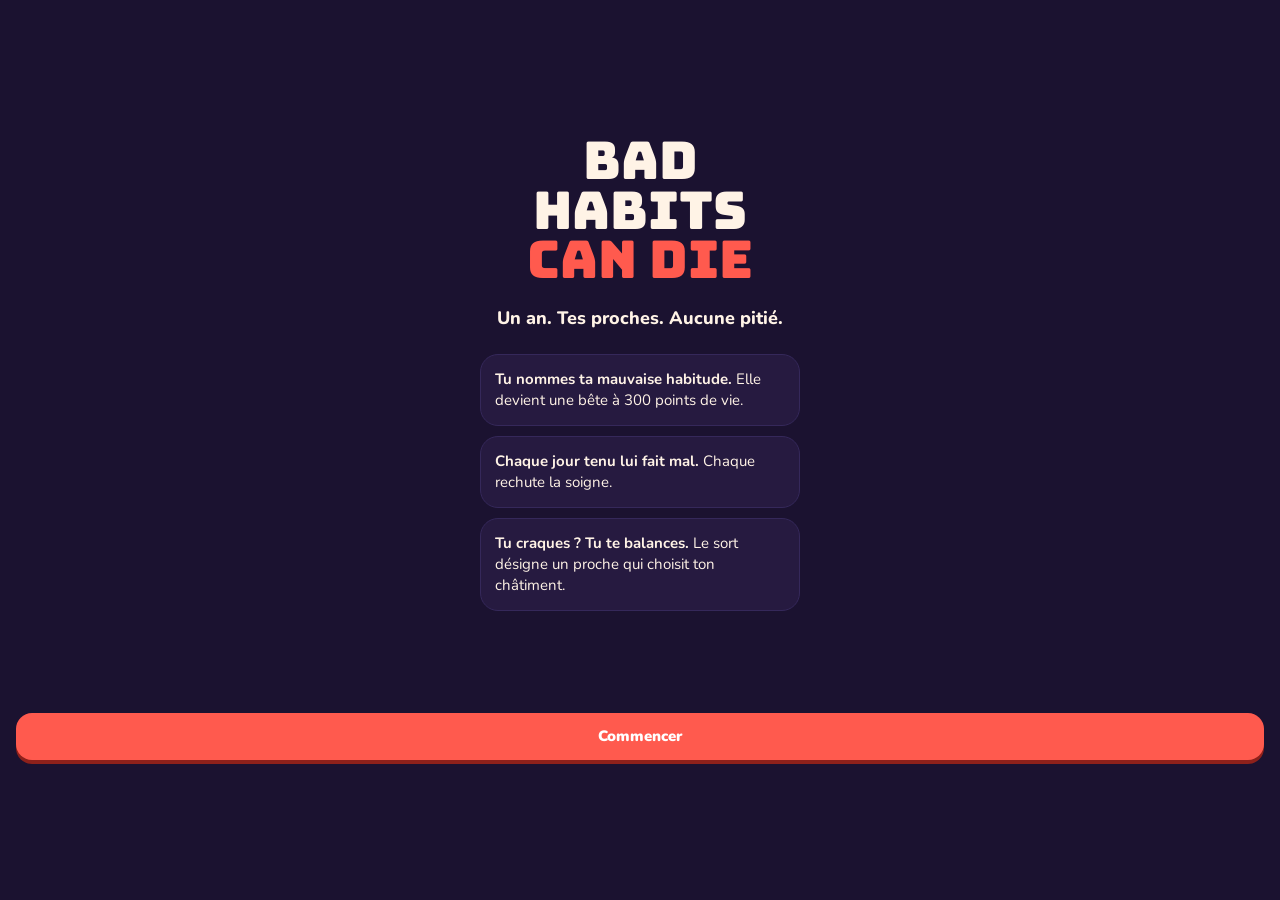
==== index.html @ df70e62b "Mise à jour automatique de l'appli quand une nouvelle version est en ligne Co-Authored-By: Claude Op" ====
<!doctype html>
<html lang="fr">
<head>
<meta charset="utf-8">
<meta name="viewport" content="width=device-width, initial-scale=1, viewport-fit=cover, user-scalable=no">
<meta name="theme-color" content="#1B1230">
<meta name="apple-mobile-web-app-capable" content="yes">
<link rel="manifest" href="manifest.webmanifest">
<link rel="apple-touch-icon" href="icon-192.png">
<title>Bad Habits Can Die</title>
<link rel="stylesheet" href="style.css?v=6">
</head>
<body>
<div id="app">
  <header id="entete" hidden>
    <button class="logo-mini choix-partie" id="btn-parties" aria-label="Changer de partie"><span id="nom-partie">BHCD</span><span class="fleche">▾</span><i class="point" id="point-parties" hidden></i></button>
    <div class="entete-infos">
      <span class="puce puce-jour" id="puce-jour">J+0</span>
      <span class="puce puce-points" id="puce-points">100 pts</span>
    </div>
  </header>
  <main id="vue"></main>
  <nav id="nav" hidden>
    <button class="onglet" data-onglet="fil"><span class="ico">◉</span><span>Fil</span></button>
    <button class="onglet" data-onglet="partie"><span class="ico">⚑</span><span>Partie</span></button>
    <button class="onglet-craque" id="btn-craque" aria-label="J'ai craqué"><span>J'AI<br>CRAQUÉ</span></button>
    <button class="onglet" data-onglet="badges"><span class="ico">✦</span><span>Badges</span></button>
    <button class="onglet" data-onglet="moi"><span class="ico">☺</span><span>Moi</span></button>
  </nav>
</div>
<div id="calques"></div>
<div id="bannieres"></div>
<canvas id="confettis"></canvas>
<script src="config.js?v=6"></script>
<script src="app.js?v=6"></script>
</body>
</html>
---- style.css ----
/* Bad Habits Can Die — un jeu sombre et vivant : encre violette, corail pour la honte,
   soleil pour les récompenses, menthe pour les jours tenus. Bungee pour les chiffres, Nunito pour le reste. */
@font-face { font-family: "Bungee"; src: url(fonts/bungee.woff2) format("woff2"); font-display: swap; }
@font-face { font-family: "Nunito"; src: url(fonts/nunito.woff2) format("woff2"); font-weight: 200 1000; font-display: swap; }

:root {
  --encre: #1B1230;
  --encre-2: #261A40;
  --encre-3: #35285A;
  --trait: #4A3B75;
  --papier: #FFF3E6;
  --brume: #B6A8D8;
  --corail: #FF5A4E;
  --corail-fonce: #C8352C;
  --soleil: #FFC93C;
  --menthe: #3DDC97;
  --ciel: #7AB8FF;
  --f-titre: "Bungee", "Arial Black", Impact, sans-serif;
  --f-texte: "Nunito", system-ui, -apple-system, "Segoe UI", Roboto, sans-serif;
  --r: 18px;
  --haut: env(safe-area-inset-top, 0px);
  --bas: env(safe-area-inset-bottom, 0px);
  color-scheme: dark;
}

* { box-sizing: border-box; -webkit-tap-highlight-color: transparent; }
html, body { height: 100%; margin: 0; }
body {
  background: var(--encre);
  color: var(--papier);
  font-family: var(--f-texte);
  font-size: 15px;
  line-height: 1.4;
  overflow: hidden;
  user-select: none;
  -webkit-user-select: none;
}
button { font: inherit; color: inherit; border: 0; background: none; cursor: pointer; }
input, textarea { font: inherit; user-select: text; -webkit-user-select: text; }
button:focus-visible, input:focus-visible, textarea:focus-visible { outline: 3px solid var(--soleil); outline-offset: 2px; }
[hidden] { display: none !important; }

#app { height: 100%; display: flex; flex-direction: column; }

/* ---------- En-tête ---------- */
#entete {
  display: flex; align-items: center; justify-content: space-between;
  padding: calc(10px + var(--haut)) 16px 10px;
  background: var(--encre);
  border-bottom: 1px solid var(--encre-3);
  flex: none;
}
.logo-mini { font-family: var(--f-titre); font-size: 20px; color: var(--corail); letter-spacing: 1px; }
.entete-infos { display: flex; gap: 8px; }
.puce {
  font-family: var(--f-titre); font-size: 12px; padding: 5px 10px; border-radius: 99px;
  background: var(--encre-3); font-variant-numeric: tabular-nums;
}
.puce-points { color: var(--soleil); }
.puce.pop { animation: pop .5s; }

/* ---------- Vue principale ---------- */
#vue { flex: 1; overflow-y: auto; overflow-x: hidden; padding: 14px 16px 120px; -webkit-overflow-scrolling: touch; }
.vue-entree > * { animation: monte .35s both; }
.vue-entree > *:nth-child(2) { animation-delay: .04s; }
.vue-entree > *:nth-child(3) { animation-delay: .08s; }
.vue-entree > *:nth-child(4) { animation-delay: .12s; }
.vue-entree > *:nth-child(n+5) { animation-delay: .16s; }

h1, h2, h3 { margin: 0; text-wrap: balance; }
.titre-section {
  font-family: var(--f-titre); font-size: 13px; letter-spacing: 1.5px; color: var(--brume);
  margin: 22px 0 10px; text-transform: uppercase;
}
.titre-section:first-child { margin-top: 4px; }
.discret { color: var(--brume); font-size: 13px; }
.pile { display: flex; flex-direction: column; gap: 10px; }

/* ---------- Navigation ---------- */
#nav {
  position: fixed; left: 0; right: 0; bottom: 0; z-index: 20;
  display: grid; grid-template-columns: 1fr 1fr 92px 1fr 1fr; align-items: end;
  padding: 8px 8px calc(8px + var(--bas));
  background: linear-gradient(to top, var(--encre) 70%, rgba(27,18,48,0));
}
.onglet {
  display: flex; flex-direction: column; align-items: center; gap: 2px; padding: 8px 0 4px;
  color: var(--brume); font-size: 11px; font-weight: 800; border-radius: 14px; transition: color .2s, background .2s;
}
.onglet .ico { font-size: 20px; line-height: 1; transition: transform .25s; }
.onglet.actif { color: var(--papier); background: var(--encre-3); }
.onglet.actif .ico { transform: translateY(-2px) scale(1.15); color: var(--soleil); }
.onglet-craque {
  width: 80px; height: 80px; margin: 0 auto -2px; border-radius: 50%;
  background: radial-gradient(circle at 35% 30%, #FF8A7F, var(--corail) 45%, var(--corail-fonce));
  box-shadow: 0 6px 0 #8E211B, 0 0 0 5px var(--encre), 0 0 28px rgba(255,90,78,.55);
  font-family: var(--f-titre); font-size: 13px; line-height: 1.05; color: #fff;
  animation: battement 2.4s infinite; transition: transform .1s, box-shadow .1s;
}
.onglet-craque:active { transform: translateY(5px); box-shadow: 0 1px 0 #8E211B, 0 0 0 5px var(--encre); }

/* ---------- Cartes ---------- */
.carte { background: var(--encre-2); border: 1px solid var(--encre-3); border-radius: var(--r); padding: 14px; }
.carte-tache {
  background: linear-gradient(135deg, #3B2550, #2A1B44); border: 2px solid var(--soleil);
  border-radius: var(--r); padding: 14px; display: flex; flex-direction: column; gap: 10px;
  animation: lueur 2s infinite;
}
.carte-tache .etiquette { font-family: var(--f-titre); font-size: 11px; color: var(--soleil); letter-spacing: 1px; }
.carte-tache p { margin: 0; font-weight: 700; }
.minuteur { font-family: var(--f-titre); font-size: 13px; color: var(--corail); font-variant-numeric: tabular-nums; }

/* ---------- Bête (héros) ---------- */
.bete-carte {
  position: relative; overflow: hidden;
  background: radial-gradient(120% 90% at 50% 0%, #3A2763, var(--encre-2) 70%);
  border: 1px solid var(--trait); border-radius: 24px; padding: 16px;
  display: grid; grid-template-columns: 120px 1fr; gap: 14px; align-items: center;
}
.bete-carte.grande { grid-template-columns: 1fr; text-align: center; justify-items: center; }
.bete-svg { width: 120px; height: 120px; overflow: visible; }
.bete-carte.grande .bete-svg { width: 190px; height: 190px; }
.respire { animation: respire 2.8s ease-in-out infinite; transform-origin: 50% 90%; }
.touche { animation: touche .5s; }
.bete-nom { font-family: var(--f-titre); font-size: 18px; line-height: 1.1; }
.bete-sous { color: var(--brume); font-size: 13px; margin-top: 2px; }
.pv { margin-top: 10px; width: 100%; }
.pv-ligne { display: flex; justify-content: space-between; align-items: baseline; font-size: 12px; color: var(--brume); font-weight: 800; }
.pv-ligne b { font-family: var(--f-titre); font-weight: 400; font-size: 18px; color: var(--corail); font-variant-numeric: tabular-nums; }
.barre { height: 12px; border-radius: 99px; background: #140D24; overflow: hidden; margin-top: 4px; border: 1px solid var(--encre-3); }
.barre > i {
  display: block; height: 100%; border-radius: 99px; transition: width .8s cubic-bezier(.2,.9,.3,1.2);
  background: repeating-linear-gradient(-45deg, var(--corail) 0 8px, #FF7166 8px 16px);
  background-size: 22px 22px; animation: rayures 1s linear infinite;
}
.barre.faible > i { background: repeating-linear-gradient(-45deg, var(--soleil) 0 8px, #FFD86B 8px 16px); background-size: 22px 22px; }
.stats-bete { display: flex; gap: 8px; margin-top: 10px; flex-wrap: wrap; }
.bete-carte.grande .stats-bete { justify-content: center; }
.stat {
  display: flex; align-items: center; gap: 6px; background: var(--encre); border-radius: 12px; padding: 6px 10px;
  font-size: 12px; font-weight: 800; color: var(--brume);
}
.stat b { font-family: var(--f-titre); font-weight: 400; font-size: 15px; color: var(--papier); font-variant-numeric: tabular-nums; }
.stat.flamme b { color: var(--menthe); }
.flamme-ico { display: inline-block; animation: vacille 1.2s infinite alternate; }
.degat {
  position: absolute; font-family: var(--f-titre); font-size: 22px; color: var(--menthe); pointer-events: none;
  animation: degat 1.1s forwards; text-shadow: 0 2px 0 #0C3A27;
}
.degat.soin { color: var(--corail); text-shadow: 0 2px 0 #5A1510; }

/* ---------- Fil ---------- */
.evt { display: grid; grid-template-columns: 40px 1fr; gap: 10px; padding: 12px; }
.evt-texte { font-size: 14px; }
.evt-texte b { font-weight: 900; }
.evt-heure { font-size: 11px; color: var(--brume); margin-top: 2px; }
.evt-media { margin-top: 8px; border-radius: 14px; overflow: hidden; background: #000; position: relative; max-width: 100%; }
.evt-media img, .evt-media video { display: block; width: 100%; max-height: 320px; object-fit: cover; }
.evt-media .lecture {
  position: absolute; inset: 0; display: grid; place-items: center; font-size: 40px; color: #fff;
  background: rgba(0,0,0,.25); pointer-events: none;
}
.evt.type-aveu, .evt.type-accuse { border-color: rgba(255,90,78,.6); }
.evt.type-badge, .evt.type-valide { border-color: rgba(255,201,60,.5); }
.evt.type-mort { border-color: var(--menthe); background: linear-gradient(135deg, #17382C, var(--encre-2)); }
.evt-gage {
  margin-top: 8px; padding: 10px 12px; border-radius: 12px; background: var(--encre); border: 1px dashed var(--soleil);
  font-weight: 800; color: var(--soleil);
}
.reactions { display: flex; gap: 6px; margin-top: 10px; flex-wrap: wrap; }
.reac {
  display: flex; align-items: center; gap: 4px; padding: 4px 9px; border-radius: 99px;
  background: var(--encre); border: 1px solid var(--encre-3); font-size: 13px; font-weight: 800; color: var(--brume);
  transition: transform .15s;
}
.reac:active { transform: scale(.9); }
.reac.mienne { border-color: var(--soleil); color: var(--soleil); background: #33284A; }
.envol { position: fixed; z-index: 90; pointer-events: none; font-size: 26px; animation: envol 1s forwards; }

/* ---------- Avatars ---------- */
.avatar {
  width: 40px; height: 40px; border-radius: 50%; display: grid; place-items: center;
  font-family: var(--f-titre); font-size: 16px; color: var(--encre); flex: none;
  box-shadow: inset 0 -3px 0 rgba(0,0,0,.2);
}
.avatar.grand { width: 64px; height: 64px; font-size: 26px; }

/* ---------- Partie ---------- */
.partie-tete { display: flex; flex-direction: column; gap: 8px; }
.partie-nom { font-family: var(--f-titre); font-size: 26px; line-height: 1.05; }
.code { font-family: var(--f-titre); font-size: 13px; color: var(--soleil); letter-spacing: 2px; }
.compte-annee { display: flex; align-items: center; gap: 12px; }
.compte-annee .barre { flex: 1; }
.compte-annee .barre > i { background: linear-gradient(90deg, var(--ciel), var(--menthe)); animation: none; }
.joueur { display: grid; grid-template-columns: 26px 40px 1fr; gap: 10px; align-items: center; padding: 12px; }
.rang { font-family: var(--f-titre); font-size: 16px; color: var(--brume); text-align: center; }
.rang.or { color: var(--soleil); }
.joueur-nom { font-weight: 900; }
.joueur.simple { grid-template-columns: 40px 1fr; }
.arrive { animation: monte .4s both; }
.joueur-defis { display: flex; flex-direction: column; gap: 8px; margin-top: 6px; grid-column: 2 / -1; }
.mini-defi { display: grid; grid-template-columns: 1fr auto; gap: 4px 10px; align-items: center; font-size: 13px; }
.mini-defi .barre { height: 8px; grid-column: 1 / -1; margin: 0; }
.mini-defi .serie { font-weight: 900; color: var(--menthe); font-size: 12px; }
.mini-defi.mort .serie { color: var(--soleil); }
.joueur-actions { display: flex; gap: 8px; grid-column: 2 / -1; margin-top: 4px; flex-wrap: wrap; }

/* ---------- Boutons ---------- */
.btn {
  display: inline-flex; align-items: center; justify-content: center; gap: 8px;
  padding: 13px 18px; border-radius: 16px; font-weight: 900; font-size: 15px;
  background: var(--papier); color: var(--encre); box-shadow: 0 4px 0 #BFAE9C;
  transition: transform .08s, box-shadow .08s;
}
.btn:active { transform: translateY(3px); box-shadow: 0 1px 0 #BFAE9C; }
.btn.corail { background: var(--corail); color: #fff; box-shadow: 0 4px 0 #8E211B; }
.btn.corail:active { box-shadow: 0 1px 0 #8E211B; }
.btn.soleil { background: var(--soleil); color: var(--encre); box-shadow: 0 4px 0 #A97C0E; }
.btn.soleil:active { box-shadow: 0 1px 0 #A97C0E; }
.btn.menthe { background: var(--menthe); color: var(--encre); box-shadow: 0 4px 0 #1C7A50; }
.btn.fantome { background: transparent; color: var(--papier); border: 2px solid var(--trait); box-shadow: none; }
.btn.petit { padding: 8px 12px; font-size: 13px; border-radius: 12px; }
.btn.large { width: 100%; }
.btn[disabled] { opacity: .4; pointer-events: none; }

/* ---------- Badges ---------- */
.grille-badges { display: grid; grid-template-columns: repeat(3, minmax(0, 1fr)); gap: 12px; }
.badge {
  display: flex; flex-direction: column; align-items: center; gap: 6px; text-align: center;
  padding: 12px 6px; border-radius: var(--r); background: var(--encre-2); border: 1px solid var(--encre-3);
}
.badge svg { width: 64px; height: 64px; }
.badge-nom { font-weight: 900; font-size: 12px; line-height: 1.15; }
.badge-desc { font-size: 10.5px; color: var(--brume); line-height: 1.2; }
.badge.verrou svg { filter: grayscale(1) brightness(.45); }
.badge.verrou .badge-nom { color: var(--brume); }
.badge.neuf { border-color: var(--soleil); }
.compteur-badges { font-family: var(--f-titre); font-size: 40px; color: var(--soleil); line-height: 1; }

/* ---------- Calques (feuilles, modales) ---------- */
#calques { position: fixed; inset: 0; z-index: 50; pointer-events: none; }
.voile {
  position: absolute; inset: 0; background: rgba(10,6,20,.72); pointer-events: auto;
  animation: fondu .25s both; backdrop-filter: blur(3px);
}
.feuille {
  position: absolute; left: 0; right: 0; bottom: 0; max-height: 92%; overflow-y: auto;
  background: var(--encre-2); border-radius: 26px 26px 0 0; border-top: 2px solid var(--trait);
  padding: 10px 18px calc(22px + var(--bas)); pointer-events: auto; animation: glisse .32s cubic-bezier(.2,.9,.3,1.1) both;
  display: flex; flex-direction: column; gap: 14px;
}
.feuille::before { content: ""; width: 44px; height: 5px; border-radius: 9px; background: var(--trait); align-self: center; }
.feuille h2 { font-family: var(--f-titre); font-weight: 400; font-size: 22px; line-height: 1.1; }
.plein {
  position: absolute; inset: 0; pointer-events: auto; display: flex; flex-direction: column; align-items: center;
  justify-content: center; gap: 18px; text-align: center; padding: calc(24px + var(--haut)) 22px calc(24px + var(--bas));
  background: var(--encre); animation: fondu .25s both;
}
.plein h2 { font-family: var(--f-titre); font-weight: 400; font-size: 26px; line-height: 1.1; }
.plein p { margin: 0; max-width: 32ch; color: var(--brume); }

/* Compte à rebours GO */
.rebours { font-family: var(--f-titre); font-size: 160px; line-height: 1; color: var(--papier); }
.rebours.go { color: var(--corail); font-size: 130px; }
.rebours.anim { animation: rebours .9s both; }

/* Honte */
.flash-rouge { position: fixed; inset: 0; background: var(--corail); z-index: 80; pointer-events: none; animation: flash .7s forwards; }
.tampon {
  font-family: var(--f-titre); font-size: 54px; color: var(--corail); border: 6px solid var(--corail);
  padding: 4px 18px; border-radius: 12px; transform: rotate(-12deg); animation: tampon .5s cubic-bezier(.3,1.6,.5,1) both;
}

/* Roue du tirage */
.roue { position: relative; width: 270px; height: 270px; max-width: 80vw; max-height: 80vw; }
.roue-centre {
  position: absolute; inset: 30%; border-radius: 50%; background: var(--encre-3); display: grid; place-items: center;
  font-family: var(--f-titre); font-size: 14px; color: var(--soleil); border: 3px solid var(--trait);
}
.roue .avatar { position: absolute; width: 62px; height: 62px; font-size: 24px; transition: transform .12s, box-shadow .12s; }
.roue .avatar.vise { transform: scale(1.3); box-shadow: 0 0 0 4px var(--soleil), 0 0 30px var(--soleil); z-index: 2; }
.roue .avatar.elu { animation: elu .8s infinite alternate; }

/* Badge débloqué */
.badge-geant svg { width: 170px; height: 170px; animation: badgeEntree .9s cubic-bezier(.3,1.5,.5,1) both; }
.badge-geant { position: relative; }
.badge-geant::after {
  content: ""; position: absolute; inset: -30px; border-radius: 50%; z-index: -1;
  background: conic-gradient(from 0deg, transparent, rgba(255,201,60,.35), transparent 30%, rgba(255,201,60,.35), transparent 60%, rgba(255,201,60,.35), transparent 90%);
  animation: tourne 6s linear infinite;
}
.sur-titre { font-family: var(--f-titre); font-size: 14px; color: var(--soleil); letter-spacing: 2px; }

/* Champs */
.champ { display: flex; flex-direction: column; gap: 6px; }
.champ label { font-weight: 800; font-size: 13px; color: var(--brume); }
.champ input, .champ textarea {
  background: var(--encre); color: var(--papier); border: 2px solid var(--trait); border-radius: 14px;
  padding: 12px 14px; outline: none; width: 100%;
}
.champ input:focus, .champ textarea:focus { border-color: var(--soleil); }
.ligne-champ { display: flex; gap: 8px; }
.ligne-champ input { flex: 1; min-width: 0; }

.grille-habitudes { display: grid; grid-template-columns: repeat(3, minmax(0, 1fr)); gap: 10px; }
.habitude {
  display: flex; flex-direction: column; align-items: center; gap: 4px; padding: 14px 4px; border-radius: 16px;
  background: var(--encre-2); border: 2px solid var(--encre-3); font-weight: 800; font-size: 13px; transition: transform .15s, border-color .15s;
}
.habitude .e { font-size: 30px; }
.habitude.choisie { border-color: var(--corail); background: #3A1E36; transform: scale(1.04); }
.habitude[disabled] { opacity: .35; }

.liste-gages { display: flex; flex-direction: column; gap: 8px; }
.gage-ligne {
  display: flex; align-items: center; gap: 10px; padding: 10px 12px; border-radius: 14px;
  background: var(--encre); border: 2px solid var(--encre-3); font-weight: 700; font-size: 14px; text-align: left;
}
.gage-ligne.choisi { border-color: var(--soleil); color: var(--soleil); }
.gage-ligne .x { margin-left: auto; color: var(--brume); font-size: 18px; padding: 0 4px; }
.puces-choix { display: flex; flex-wrap: wrap; gap: 8px; }
.puce-choix { padding: 8px 12px; border-radius: 99px; background: var(--encre); border: 1px dashed var(--trait); font-size: 13px; font-weight: 700; }
.puce-choix:active { transform: scale(.95); }
.couleurs { display: flex; gap: 10px; flex-wrap: wrap; }
.couleur { width: 40px; height: 40px; border-radius: 50%; border: 3px solid transparent; }
.couleur.choisie { border-color: var(--papier); transform: scale(1.12); }

.apercu-preuve { position: relative; border-radius: 16px; overflow: hidden; background: #000; max-height: 300px; }
.apercu-preuve img, .apercu-preuve video { display: block; width: 100%; max-height: 300px; object-fit: cover; }
.depot {
  display: flex; flex-direction: column; align-items: center; gap: 6px; padding: 26px; border-radius: 18px;
  border: 2px dashed var(--corail); color: var(--corail); font-weight: 900; text-align: center;
}
.depot .e { font-size: 38px; }

/* Accueil */
.accueil { justify-content: space-between; background: radial-gradient(90% 60% at 50% 30%, #3A2156, var(--encre)); }
.logo-geant { font-family: var(--f-titre); font-size: 52px; line-height: .95; color: var(--papier); }
.logo-geant span { color: var(--corail); display: block; }
.logo-geant em { font-style: normal; color: var(--soleil); }
.accroche { font-size: 18px; font-weight: 800; color: var(--papier) !important; }
.etapes { display: flex; gap: 6px; justify-content: center; }
.etapes i { width: 22px; height: 6px; border-radius: 9px; background: var(--trait); }
.etapes i.fait { background: var(--corail); }

/* Bannières (notifications dans l'appli) */
#bannieres {
  position: fixed; left: 0; right: 0; top: 0; z-index: 100; pointer-events: none;
  display: flex; flex-direction: column; gap: 8px; padding: calc(8px + var(--haut)) 10px 0;
}
.banniere {
  display: grid; grid-template-columns: 36px 1fr; gap: 10px; align-items: center; padding: 10px 12px;
  border-radius: 18px; background: rgba(245,238,255,.97); color: var(--encre); box-shadow: 0 10px 30px rgba(0,0,0,.45);
  animation: banniere 3.4s cubic-bezier(.2,.9,.3,1.1) forwards; pointer-events: auto;
}
.banniere .appli { font-size: 10.5px; font-weight: 900; letter-spacing: .6px; color: #7B6A9C; text-transform: uppercase; }
.banniere .titre { font-weight: 900; font-size: 14px; line-height: 1.2; }
.banniere .corps { font-size: 13px; line-height: 1.25; }
.banniere .icone { width: 36px; height: 36px; border-radius: 10px; background: var(--encre); display: grid; place-items: center; color: var(--corail); font-family: var(--f-titre); font-size: 13px; }

#confettis { position: fixed; inset: 0; width: 100%; height: 100%; z-index: 95; pointer-events: none; }

.demo { border: 2px dashed var(--trait); }
.demo-boutons { display: grid; grid-template-columns: repeat(3, minmax(0, 1fr)); gap: 8px; }
.interrupteur { display: flex; justify-content: space-between; align-items: center; font-weight: 800; }
.interrupteur .btn { min-width: 74px; }
.vide { text-align: center; padding: 26px 10px; color: var(--brume); }

/* ---------- Animations ---------- */
@keyframes monte { from { opacity: 0; transform: translateY(14px); } }
@keyframes fondu { from { opacity: 0; } }
@keyframes glisse { from { transform: translateY(100%); } }
@keyframes pop { 40% { transform: scale(1.35); } }
@keyframes battement { 0%, 100% { transform: scale(1); } 8% { transform: scale(1.07); } 16% { transform: scale(1); } 24% { transform: scale(1.05); } 32% { transform: scale(1); } }
@keyframes lueur { 50% { box-shadow: 0 0 22px rgba(255,201,60,.35); } }
@keyframes respire { 50% { transform: scale(1.05, .95); } }
@keyframes touche { 0% { transform: translateX(0); filter: brightness(3); } 20% { transform: translateX(-8px) rotate(-4deg); } 40% { transform: translateX(7px) rotate(3deg); } 60% { transform: translateX(-5px); } 80% { transform: translateX(3px); } }
@keyframes rayures { to { background-position: 22px 0; } }
@keyframes vacille { from { transform: scale(1) rotate(-4deg); } to { transform: scale(1.15) rotate(4deg); } }
@keyframes degat { 0% { opacity: 0; transform: translateY(0) scale(.6); } 20% { opacity: 1; transform: translateY(-10px) scale(1.2); } 100% { opacity: 0; transform: translateY(-60px) scale(1); } }
@keyframes envol { 0% { opacity: 1; transform: translate(0,0) scale(.6); } 30% { transform: translate(var(--dx), -40px) scale(1.4); } 100% { opacity: 0; transform: translate(calc(var(--dx) * 2), -120px) scale(1); } }
@keyframes rebours { 0% { opacity: 0; transform: scale(2.6); } 25% { opacity: 1; transform: scale(1); } 80% { opacity: 1; } 100% { opacity: 0; transform: scale(.7); } }
@keyframes flash { 0% { opacity: .85; } 100% { opacity: 0; } }
@keyframes tampon { from { opacity: 0; transform: rotate(-12deg) scale(3); } }
@keyframes elu { from { transform: scale(1.3); } to { transform: scale(1.5); } }
@keyframes badgeEntree { 0% { transform: scale(0) rotate(-200deg); } 100% { transform: scale(1) rotate(0); } }
@keyframes tourne { to { transform: rotate(360deg); } }
@keyframes banniere { 0% { transform: translateY(-130%); } 12%, 85% { transform: translateY(0); } 100% { transform: translateY(-130%); opacity: 0; } }

@media (prefers-reduced-motion: reduce) {
  *, *::before, *::after { animation-duration: .01ms !important; animation-iteration-count: 1 !important; transition-duration: .01ms !important; }
}

/* ===== Jeu à plusieurs ===== */
.sablier { width: 64px; height: 64px; border-radius: 50%; border: 6px solid var(--encre-3); border-top-color: var(--soleil); animation: tourne .9s linear infinite; }
@keyframes tourne { to { transform: rotate(360deg); } }
.partie-ligne { display: flex; justify-content: space-between; align-items: center; width: 100%; text-align: left; gap: 10px; }
.partie-ligne.actuelle { border-color: var(--soleil); }
.voir-media { display: flex; flex-direction: column; gap: 4px; width: 100%; color: var(--papier); font-weight: 900; }
.evt-media.efface { background: var(--encre-3); }
.evt-media.efface .vide { padding: 14px 10px; font-size: 13px; }
.choix-partie { display: flex; align-items: center; gap: 6px; max-width: 58vw; position: relative; color: var(--corail); }
.choix-partie #nom-partie { overflow: hidden; text-overflow: ellipsis; white-space: nowrap; }
.choix-partie .fleche { font-size: 12px; color: var(--brume); }
.point { display: inline-block; width: 10px; height: 10px; border-radius: 50%; background: var(--corail); box-shadow: 0 0 0 3px var(--encre); }
.choix-partie .point { position: absolute; top: -3px; right: -8px; }
.partie-ligne .droite { display: flex; align-items: center; gap: 8px; }
.depots { display: grid; grid-template-columns: 1fr 1fr 1fr; gap: 8px; }
.depots .depot { padding: 14px 6px; font-size: 13px; }
.depots .depot .e { font-size: 28px; }
.zone-danger { display: grid; gap: 10px; }
.btn.danger { background: transparent; border: 2px solid var(--corail); color: var(--corail); box-shadow: none; }
.apercu-preuve .retourner { position: absolute; right: 10px; bottom: 10px; border: 0; border-radius: 999px; padding: 8px 14px; background: #000b; color: #fff; font: inherit; font-weight: 900; font-size: 14px; }

/* Appareil photo intégré */
button.depot { background: transparent; font: inherit; font-weight: 900; cursor: pointer; }
.cam { position: fixed; inset: 0; z-index: 9999; background: #000; display: flex; flex-direction: column; justify-content: space-between; }
.cam-vue { position: absolute; inset: 0; width: 100%; height: 100%; object-fit: cover; }
.cam-vue.miroir { transform: scaleX(-1); }
.cam-haut, .cam-bas { position: relative; display: flex; align-items: center; padding: max(14px, env(safe-area-inset-top)) 16px 14px; }
.cam-haut { justify-content: space-between; background: linear-gradient(#0009, transparent); }
.cam-bas { flex-direction: column; gap: 14px; padding-bottom: max(28px, env(safe-area-inset-bottom)); background: linear-gradient(transparent, #000a); }
.cam-btn { width: 46px; height: 46px; border-radius: 50%; border: 0; background: #0008; color: #fff; font-size: 22px; font-weight: 900; }
.cam-aide { color: #fff; font-weight: 800; font-size: 14px; text-shadow: 0 1px 4px #000; }
.cam-chrono { color: #fff; background: var(--corail); border-radius: 999px; padding: 4px 12px; font-weight: 900; font-variant-numeric: tabular-nums; }
.cam-declencheur { width: 78px; height: 78px; border-radius: 50%; border: 5px solid #fff; background: transparent; padding: 5px; }
.cam-declencheur i { display: block; width: 100%; height: 100%; border-radius: 50%; background: #fff; transition: all .2s; }
.cam-declencheur.video i { background: var(--corail); }
.cam.filme .cam-declencheur i { border-radius: 8px; transform: scale(.55); }
.cam.flash::after { content: ''; position: absolute; inset: 0; background: #fff; animation: camflash .35s ease-out forwards; }
@keyframes camflash { from { opacity: .9; } to { opacity: 0; } }
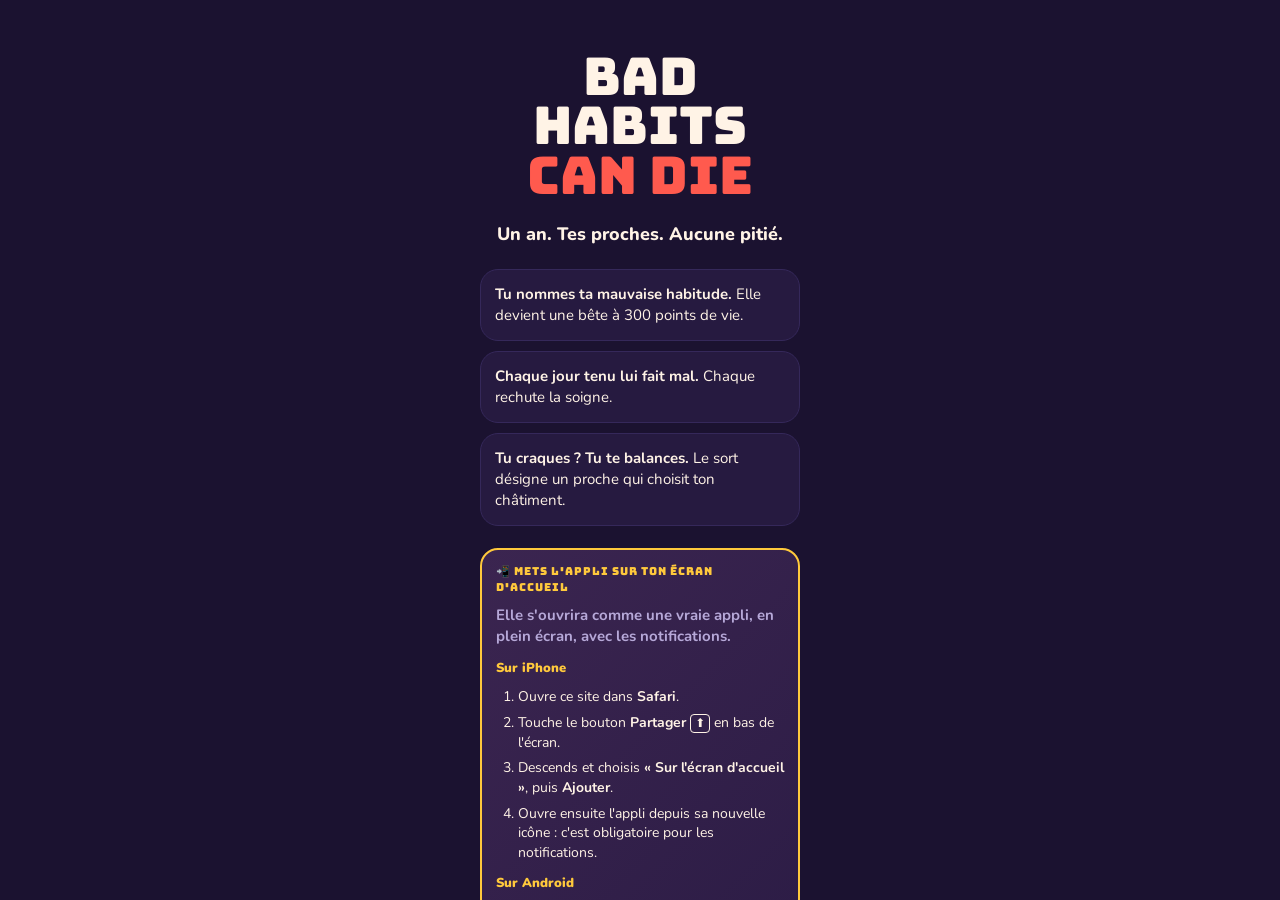
==== commit f07a74bd: "Bandeau d'installation sur l'écran d'accueil (iPhone et Android) Co-Authored-By: Claude Opus 5.5 <no" ====
--- a/index.html
+++ b/index.html
@@ -8,7 +8,7 @@
 <link rel="manifest" href="manifest.webmanifest">
 <link rel="apple-touch-icon" href="icon-192.png">
 <title>Bad Habits Can Die</title>
-<link rel="stylesheet" href="style.css?v=6">
+<link rel="stylesheet" href="style.css?v=12">
 </head>
 <body>
 <div id="app">
@@ -31,7 +31,7 @@
 <div id="calques"></div>
 <div id="bannieres"></div>
 <canvas id="confettis"></canvas>
-<script src="config.js?v=6"></script>
-<script src="app.js?v=6"></script>
+<script src="config.js?v=12"></script>
+<script src="app.js?v=12"></script>
 </body>
 </html>
--- a/style.css
+++ b/style.css
@@ -415,7 +415,7 @@
 /* Appareil photo intégré */
 button.depot { background: transparent; font: inherit; font-weight: 900; cursor: pointer; }
 .cam { position: fixed; inset: 0; z-index: 9999; background: #000; display: flex; flex-direction: column; justify-content: space-between; }
-.cam-vue { position: absolute; inset: 0; width: 100%; height: 100%; object-fit: cover; }
+.cam-vue { position: absolute; inset: 0; width: 100%; height: 100%; object-fit: contain; background: #000; }
 .cam-vue.miroir { transform: scaleX(-1); }
 .cam-haut, .cam-bas { position: relative; display: flex; align-items: center; padding: max(14px, env(safe-area-inset-top)) 16px 14px; }
 .cam-haut { justify-content: space-between; background: linear-gradient(#0009, transparent); }
@@ -429,3 +429,12 @@
 .cam.filme .cam-declencheur i { border-radius: 8px; transform: scale(.55); }
 .cam.flash::after { content: ''; position: absolute; inset: 0; background: #fff; animation: camflash .35s ease-out forwards; }
 @keyframes camflash { from { opacity: .9; } to { opacity: 0; } }
+.cam-ouverte #app, .cam-ouverte #calques, .cam-ouverte #bannieres, .cam-ouverte #confettis { visibility: hidden; }
+.cam-info { position: absolute; left: 50%; transform: translateX(-50%); color: #fff9; font-size: 11px; font-weight: 700; }
+
+/* Bandeau d'installation */
+.carte-install { display: flex; flex-direction: column; gap: 10px; }
+.etapes-install { margin: 0; padding-left: 22px; display: flex; flex-direction: column; gap: 6px; font-size: 14px; line-height: 1.4; }
+.sous-titre-install { font-weight: 900; font-size: 13px; color: var(--soleil); margin-top: 2px; }
+.carte-install details summary { cursor: pointer; font-weight: 800; font-size: 13px; opacity: .8; margin-bottom: 6px; }
+.ico-partage { display: inline-block; border: 1.5px solid currentColor; border-radius: 4px; padding: 0 4px; font-size: 12px; }
